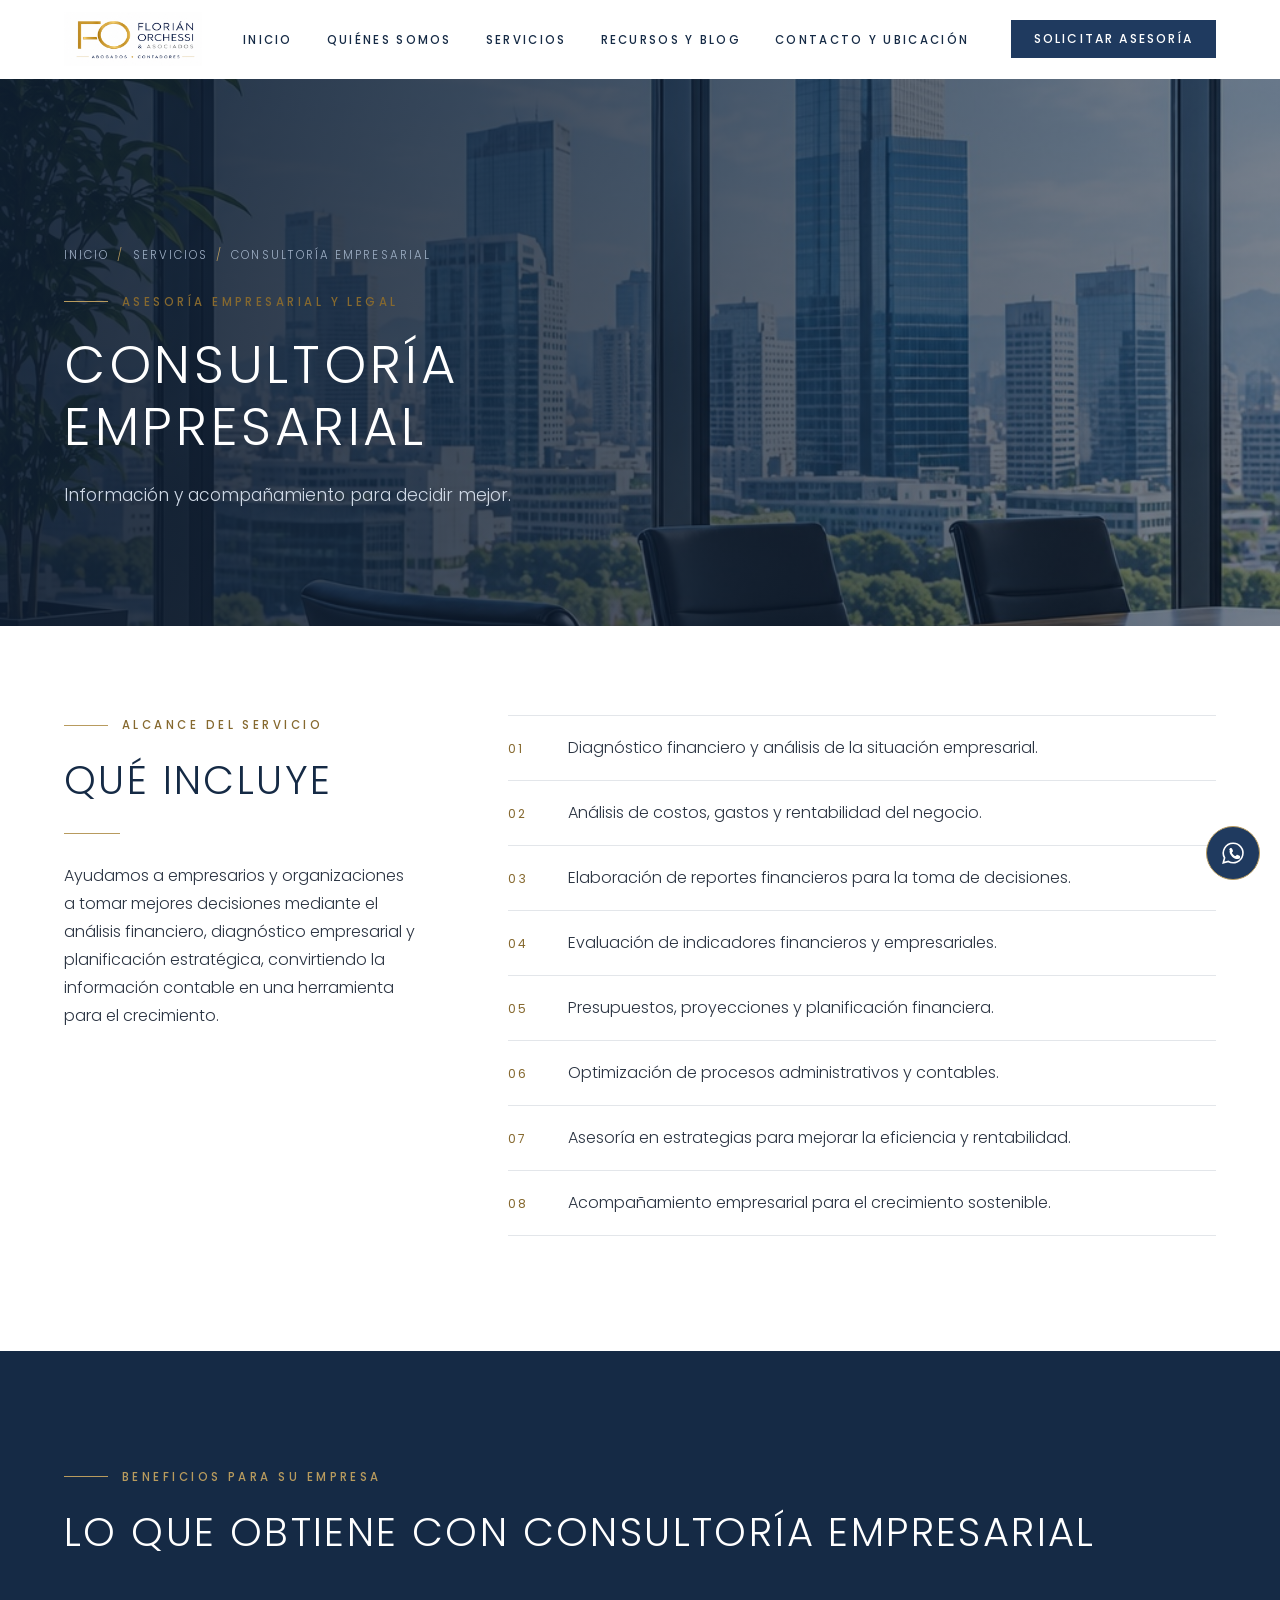
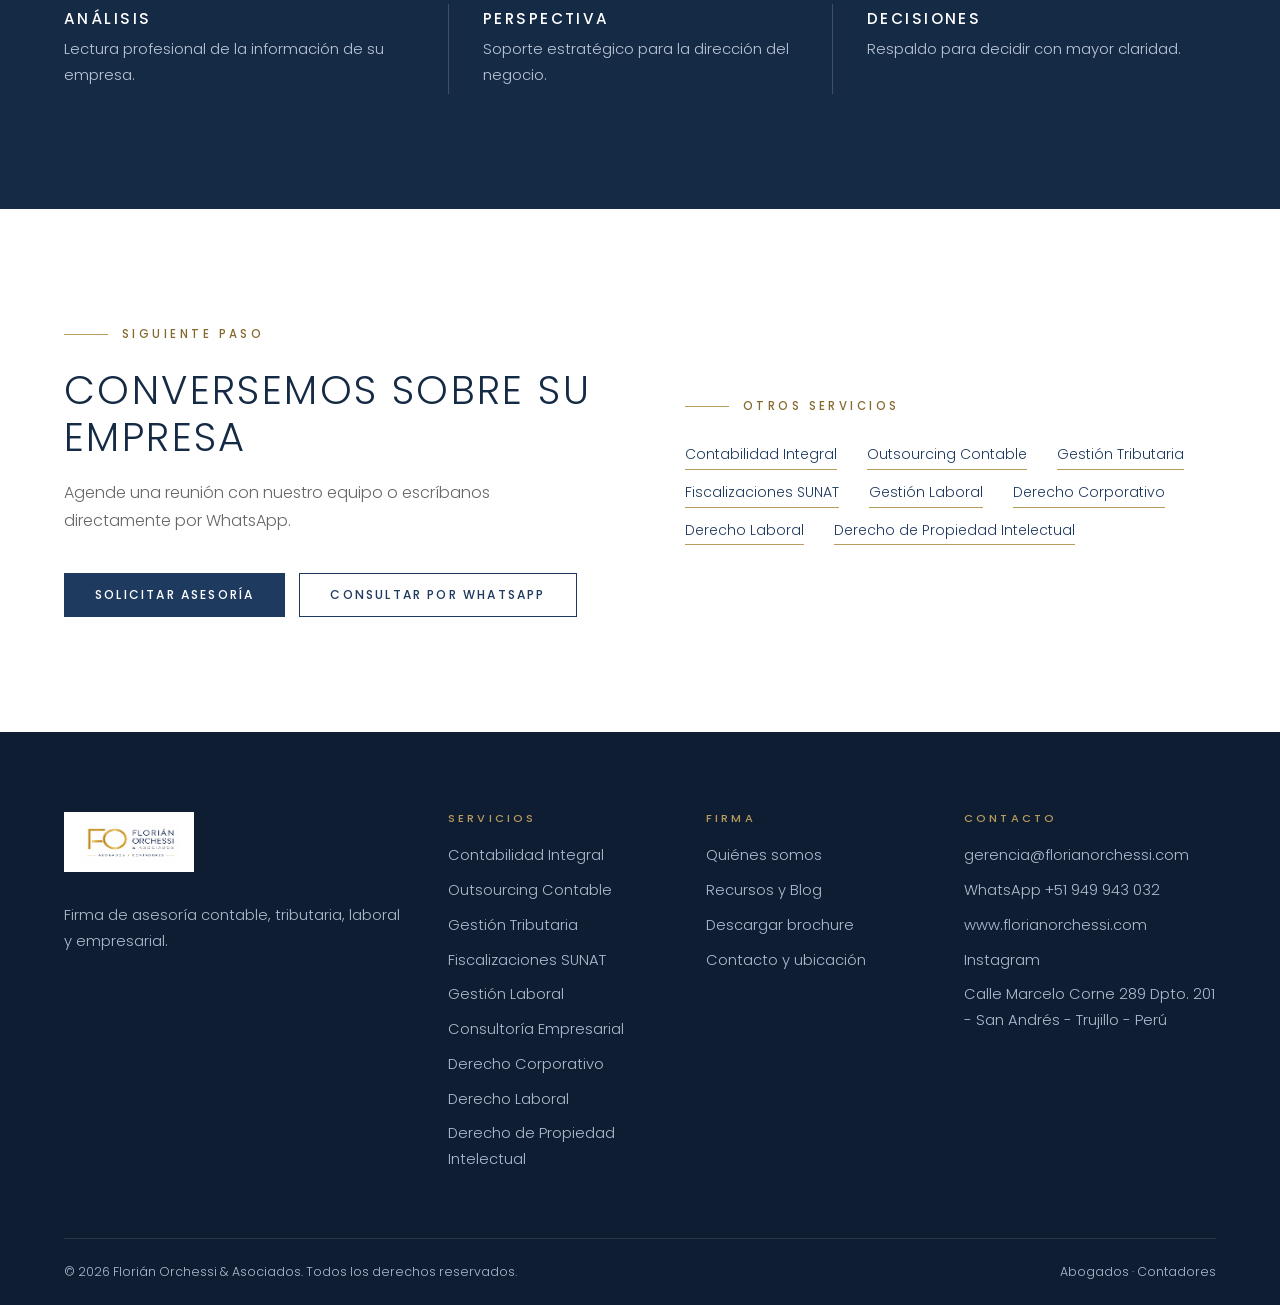
==== consultoria-empresarial.html @ 77078ce5 "Add files via upload" ====
<!DOCTYPE html>
<html lang="es" class="no-js">
<head>
<meta charset="UTF-8">
<meta name="viewport" content="width=device-width,initial-scale=1">
<title>Consultoría Empresarial en Trujillo, Perú | Florián Orchessi & Asociados</title>
<meta name="description" content="Consultoría Empresarial: Análisis financiero y soporte estratégico para una mejor toma de decisiones. Firma de abogados y contadores en Trujillo, Perú.">
<meta name="theme-color" content="#152A45">
<link rel="canonical" href="https://www.florianorchessi.com/consultoria-empresarial.html">
<meta property="og:type" content="website"><meta property="og:locale" content="es_PE">
<meta property="og:site_name" content="Florián Orchessi &amp; Asociados">
<meta property="og:title" content="Consultoría Empresarial en Trujillo, Perú | Florián Orchessi & Asociados"><meta property="og:description" content="Consultoría Empresarial: Análisis financiero y soporte estratégico para una mejor toma de decisiones. Firma de abogados y contadores en Trujillo, Perú.">
<meta property="og:url" content="https://www.florianorchessi.com/consultoria-empresarial.html"><meta property="og:image" content="https://www.florianorchessi.com/assets/images/edificio-corporativo.jpg">
<link rel="icon" href="logo.png">
<link rel="preconnect" href="https://fonts.googleapis.com"><link rel="preconnect" href="https://fonts.gstatic.com" crossorigin>
<link href="https://fonts.googleapis.com/css2?family=Poppins:wght@200;300;400;500&display=swap" rel="stylesheet">
<link rel="stylesheet" href="style.css">
</head><body>
<a class="skip" href="#main">Saltar al contenido</a>
<header class="nav"><div class="wrap nav-in">
<a class="logo" href="index.html" aria-label="Florián Orchessi &amp; Asociados — Inicio"><img src="logo.png" alt="Florián Orchessi &amp; Asociados, Abogados y Contadores" width="137" height="54"></a>
<ul class="menu" id="menu"><li><a href="index.html">Inicio</a></li><li><a href="quienes-somos.html">Quiénes somos</a></li><li><a href="index.html#servicios">Servicios</a></li><li><a href="recursos.html">Recursos y Blog</a></li><li><a href="index.html#contacto">Contacto y ubicación</a></li></ul>
<a class="btn" href="index.html#contacto">Solicitar asesoría</a>
<button class="burger" type="button" aria-label="Abrir menú" aria-expanded="false" aria-controls="menu"><span></span><span></span><span></span></button>
</div></header>
<main id="main">
<section class="ph-hero hv-b" style="padding:0;background-image:url(assets/images/sala-de-reuniones.jpg)" role="img" aria-label="Sala de reuniones ejecutiva con vista a la ciudad"><div class="wrap"><p class="crumbs"><a href="index.html">Inicio</a><span>/</span><a href="index.html#servicios">Servicios</a><span>/</span>Consultoría Empresarial</p><span class="kicker">Asesoría Empresarial y Legal</span><h1>Consultoría Empresarial</h1><p class="lead">Información y acompañamiento para decidir mejor.</p></div></section>
<section style="padding-top:clamp(60px,7vw,100px)"><div class="wrap"><div class="scope"><div class="rv"><span class="kicker">Alcance del servicio</span><h2>Qué incluye</h2><div class="rule"></div><p>Ayudamos a empresarios y organizaciones a tomar mejores decisiones mediante el análisis financiero, diagnóstico empresarial y planificación estratégica, convirtiendo la información contable en una herramienta para el crecimiento.</p></div>
<ul class="scope-list rv"><li><b>01</b><span>Diagnóstico financiero y análisis de la situación empresarial.</span></li><li><b>02</b><span>Análisis de costos, gastos y rentabilidad del negocio.</span></li><li><b>03</b><span>Elaboración de reportes financieros para la toma de decisiones.</span></li><li><b>04</b><span>Evaluación de indicadores financieros y empresariales.</span></li><li><b>05</b><span>Presupuestos, proyecciones y planificación financiera.</span></li><li><b>06</b><span>Optimización de procesos administrativos y contables.</span></li><li><b>07</b><span>Asesoría en estrategias para mejorar la eficiencia y rentabilidad.</span></li><li><b>08</b><span>Acompañamiento empresarial para el crecimiento sostenible.</span></li></ul></div></div></section>
<section class="dark"><div class="wrap"><div class="rv"><span class="kicker">Beneficios para su empresa</span><h2>Lo que obtiene con Consultoría Empresarial</h2></div><div class="benefits"><div class="rv"><h3 style="color:#fff">Análisis</h3><p>Lectura profesional de la información de su empresa.</p></div><div class="rv"><h3 style="color:#fff">Perspectiva</h3><p>Soporte estratégico para la dirección del negocio.</p></div><div class="rv"><h3 style="color:#fff">Decisiones</h3><p>Respaldo para decidir con mayor claridad.</p></div></div></div></section>
<section><div class="wrap split"><div class="rv"><span class="kicker">Siguiente paso</span><h2>Conversemos sobre su empresa</h2><p style="margin-top:18px">Agende una reunión con nuestro equipo o escríbanos directamente por WhatsApp.</p>
<div class="actions"><a class="btn" href="index.html#contacto">Solicitar asesoría</a><a class="btn line" target="_blank" rel="noopener" href="https://wa.me/51949943032?text=Hola%2C%20quiero%20consultar%20sobre%20Consultoría%20Empresarial">Consultar por WhatsApp</a></div></div>
<div class="rv"><span class="kicker">Otros servicios</span><div class="others"><a href="contabilidad-integral.html">Contabilidad Integral</a><a href="outsourcing-contable.html">Outsourcing Contable</a><a href="gestion-tributaria.html">Gestión Tributaria</a><a href="fiscalizaciones-sunat.html">Fiscalizaciones SUNAT</a><a href="gestion-laboral.html">Gestión Laboral</a><a href="derecho-corporativo.html">Derecho Corporativo</a><a href="derecho-laboral.html">Derecho Laboral</a><a href="derecho-propiedad-intelectual.html">Derecho de Propiedad Intelectual</a></div></div></div></section></main>
<footer><div class="wrap"><div class="f-grid">
<div><a class="f-logo" href="index.html"><img src="logo.png" alt="Florián Orchessi &amp; Asociados" width="102" height="40"></a>
<p>Firma de asesoría contable, tributaria, laboral y empresarial.</p></div>
<div><h4>Servicios</h4><ul><li><a href="contabilidad-integral.html">Contabilidad Integral</a></li><li><a href="outsourcing-contable.html">Outsourcing Contable</a></li><li><a href="gestion-tributaria.html">Gestión Tributaria</a></li><li><a href="fiscalizaciones-sunat.html">Fiscalizaciones SUNAT</a></li><li><a href="gestion-laboral.html">Gestión Laboral</a></li><li><a href="consultoria-empresarial.html">Consultoría Empresarial</a></li><li><a href="derecho-corporativo.html">Derecho Corporativo</a></li><li><a href="derecho-laboral.html">Derecho Laboral</a></li><li><a href="derecho-propiedad-intelectual.html">Derecho de Propiedad Intelectual</a></li></ul></div>
<div><h4>Firma</h4><ul><li><a href="quienes-somos.html">Quiénes somos</a></li><li><a href="recursos.html">Recursos y Blog</a></li><li><a href="assets/docs/Brochure-Florian-Orchessi-Asociados.pdf" download>Descargar brochure</a></li><li><a href="index.html#contacto">Contacto y ubicación</a></li></ul></div>
<div><h4>Contacto</h4><ul><li><a href="mailto:gerencia@florianorchessi.com">gerencia@florianorchessi.com</a></li><li><a href="https://wa.me/51949943032" target="_blank" rel="noopener">WhatsApp +51 949 943 032</a></li><li><a href="https://www.florianorchessi.com/">www.florianorchessi.com</a></li><li><a href="https://www.instagram.com/florianorchessicontadores/" target="_blank" rel="noopener">Instagram</a></li><li>Calle Marcelo Corne 289 Dpto. 201 - San Andrés - Trujillo - Perú</li></ul></div>
</div>
<div class="f-bot"><span>© 2026 Florián Orchessi &amp; Asociados. Todos los derechos reservados.</span><span>Abogados · Contadores</span></div></div></footer>
<a class="wa" href="https://wa.me/51949943032?text=Hola%2C%20quiero%20más%20información%20sobre%20sus%20servicios" target="_blank" rel="noopener" aria-label="Escribir por WhatsApp"><svg viewBox="0 0 24 24" aria-hidden="true"><path d="M12 3a9 9 0 0 0-7.8 13.4L3 21l4.7-1.2A9 9 0 1 0 12 3Z" fill="none" stroke="currentColor" stroke-width="1.5"/><path d="M8.5 8.7c.2-.7 1-1.4 1.7-1.3.4 0 .8.3 1.1 1l.6 1.3c.2.4.1.8-.2 1.1l-.5.6c-.2.2-.2.5 0 .8.6 1 1.6 2 2.6 2.5.3.2.6.1.8-.1l.6-.6c.3-.3.7-.4 1.1-.2l1.3.6c.6.3 1 .7 1 1.2.1.8-.6 1.5-1.3 1.8-1.9.7-4.3-.2-6.1-2-1.8-1.8-2.8-4.1-2.2-5.9Z" fill="currentColor"/></svg></a>
<script src="script.js"></script>
</body></html>
---- style.css ----
/* ==========================================================
   FLORIÁN ORCHESSI & ASOCIADOS — Hoja de estilos única
   Dirección: corporativa · minimalista · elegante · premium
   ========================================================== */
:root{
  --navy:#1F3A5F; --navy-d:#152A45; --navy-x:#0E1D31;
  --gold:#B89B5E; --gold-t:#86692F;      /* gold-t: dorado oscuro para texto sobre blanco (contraste AA) */
  --ink:#2B3442; --gray:#666; --soft:#F5F5F5; --line:#E3E6EA;
  --ease:cubic-bezier(.2,.7,.2,1); --nav-h:78px;
}
*{margin:0;padding:0;box-sizing:border-box}
html{scroll-behavior:smooth;scroll-padding-top:var(--nav-h)}
body{font-family:'Poppins',system-ui,-apple-system,'Segoe UI',sans-serif;font-weight:300;color:var(--ink);line-height:1.75;background:#fff;-webkit-font-smoothing:antialiased;overflow-x:hidden}
img{max-width:100%;display:block}
a{color:inherit;text-decoration:none}
ul{list-style:none}
.wrap{width:min(1200px,90%);margin:auto}
section{padding:clamp(72px,9vw,132px) 0}
.soft{background:var(--soft)}
.dark{background:var(--navy-d);color:#dfe6ef}
.skip{position:absolute;left:-999px;top:8px;background:#fff;padding:8px 14px;z-index:200}
.skip:focus{left:8px}
:focus-visible{outline:2px solid var(--gold);outline-offset:3px}

/* ---------- Tipografía ---------- */
h1,h2,h3,h4{font-weight:300;line-height:1.18;color:var(--navy-d)}
h1{font-size:clamp(2.1rem,5vw,4rem);letter-spacing:.07em;text-transform:uppercase}
h2{font-size:clamp(1.55rem,3.2vw,2.5rem);letter-spacing:.06em;text-transform:uppercase}
h3{font-size:.95rem;font-weight:500;letter-spacing:.16em;text-transform:uppercase}
.dark h1,.dark h2,.dark h3,.hero h1,.hero h2{color:#fff}
.accent{color:var(--gold)}
.kicker{display:flex;align-items:center;gap:14px;font-size:.72rem;font-weight:500;letter-spacing:.3em;text-transform:uppercase;color:var(--gold-t);margin-bottom:22px}
.kicker::before{content:"";width:44px;height:1px;background:var(--gold)}
.dark .kicker,.hero .kicker{color:var(--gold)}
.lead{font-size:1.08rem;color:var(--gray);max-width:56ch}
.dark .lead,.hero .lead{color:#cfd9e6}
.rule{width:56px;height:1px;background:var(--gold);margin:28px 0}

/* ---------- Botones (pocos y claros) ---------- */
.btn{display:inline-flex;align-items:center;gap:10px;padding:15px 30px;font:500 .76rem/1 'Poppins',sans-serif;letter-spacing:.18em;text-transform:uppercase;background:var(--navy);color:#fff;border:1px solid var(--navy);transition:.35s var(--ease);cursor:pointer}
.btn:hover{background:var(--navy-d);transform:translateY(-2px)}
.btn.gold{background:var(--gold);border-color:var(--gold);color:var(--navy-x)}
.btn.gold:hover{background:#c9ad72}
.btn.line{background:transparent;color:var(--navy)}
.btn.line:hover{background:var(--navy);color:#fff}
.btn.line.light{color:#fff;border-color:rgba(255,255,255,.55)}
.btn.line.light:hover{background:#fff;color:var(--navy-d)}
.more{display:inline-flex;align-items:center;gap:10px;font-size:.74rem;font-weight:500;letter-spacing:.18em;text-transform:uppercase;color:var(--navy)}
.more::after{content:"";width:28px;height:1px;background:var(--gold);transition:width .35s var(--ease)}
.more:hover::after{width:48px}
.dark .more{color:#fff}
.actions{display:flex;flex-wrap:wrap;gap:14px;margin-top:38px}

/* ---------- Navbar ---------- */
.nav{position:sticky;top:0;z-index:100;background:#fff;border-bottom:1px solid transparent;transition:border-color .3s,box-shadow .3s}
.nav.scrolled{border-color:var(--line)}
.nav-in{height:var(--nav-h);display:flex;align-items:center;justify-content:space-between;gap:24px}
.logo img{height:54px;width:auto}
.menu{display:flex;gap:34px}
.menu a{font-size:.72rem;font-weight:500;letter-spacing:.2em;text-transform:uppercase;color:var(--navy-d);padding:6px 0;border-bottom:1px solid transparent;transition:.3s}
.menu a:hover,.menu a[aria-current]{border-color:var(--gold)}
.nav .btn{padding:12px 22px}
.burger{display:none;width:44px;height:44px;background:none;border:0;cursor:pointer;position:relative}
.burger span{position:absolute;left:11px;right:11px;height:1.5px;background:var(--navy-d);transition:.3s}
.burger span:nth-child(1){top:16px}.burger span:nth-child(2){top:22px}.burger span:nth-child(3){top:28px}
.burger.open span:nth-child(1){top:22px;transform:rotate(45deg)}
.burger.open span:nth-child(2){opacity:0}
.burger.open span:nth-child(3){top:22px;transform:rotate(-45deg)}

/* ---------- Hero (inicio) ---------- */
.hero{position:relative;min-height:calc(100svh - var(--nav-h));display:flex;align-items:center;color:#fff;background:var(--navy-x) url(assets/images/edificio-corporativo.jpg) right 30%/cover no-repeat;padding:96px 0 150px}
.hero::after{content:"";position:absolute;inset:0;background:linear-gradient(90deg,rgba(14,29,49,.82) 0%,rgba(14,29,49,.35) 55%,rgba(14,29,49,0) 100%)}
.hero .wrap{position:relative;z-index:1}
.hero h1{max-width:12ch;margin-bottom:28px}
.hero .lead{font-size:1.12rem}
.hero-strip{position:absolute;z-index:1;left:0;right:0;bottom:0;border-top:1px solid rgba(255,255,255,.18);background:rgba(14,29,49,.55);backdrop-filter:blur(6px)}
.hero-strip ul{display:flex;flex-wrap:wrap;gap:8px 34px;padding:20px 0;font-size:.78rem;letter-spacing:.2em;text-transform:uppercase;color:#e8edf4}
.hero-strip li+li::before{content:"·";color:var(--gold);margin-right:34px}

/* ---------- Experiencia (editorial) ---------- */
.exp{display:grid;grid-template-columns:minmax(220px,.8fr) 2fr;gap:clamp(40px,7vw,110px);align-items:start}
.big{font-size:clamp(5rem,12vw,9rem);font-weight:200;line-height:.9;color:var(--navy);letter-spacing:-.02em}
.big sup{font-size:.4em;color:var(--gold);vertical-align:top;margin-left:4px}
.exp-cap{font-size:.78rem;letter-spacing:.2em;text-transform:uppercase;color:var(--gray);margin-top:16px;max-width:22ch}
.pillars{display:grid;grid-template-columns:repeat(2,1fr);border-top:1px solid var(--line)}
.pillars div{padding:30px 30px 30px 0;border-bottom:1px solid var(--line)}
.pillars div:nth-child(odd){border-right:1px solid var(--line)}
.pillars div:nth-child(even){padding-left:30px}
.pillars p{margin-top:8px;color:var(--gray);font-size:.95rem}

/* ---------- Split (texto + foto) ---------- */
.split{display:grid;grid-template-columns:1fr 1fr;gap:clamp(40px,7vw,100px);align-items:center}
.split.rev .ph{order:2}
.ph{position:relative;overflow:hidden;background:var(--navy-d)}
.ph img{width:100%;height:100%;object-fit:cover;transition:transform 1.4s var(--ease)}
.ph:hover img{transform:scale(1.03)}
.ph.tall{aspect-ratio:4/5}.ph.wide{aspect-ratio:16/11}
.ph::after{content:"";position:absolute;left:18px;bottom:-1px;width:70px;height:3px;background:var(--gold)}
.split p+p{margin-top:16px}
.split p{color:var(--gray)}

/* ---------- Servicios (editorial por categorías) ---------- */
.sec-head{max-width:640px;margin-bottom:clamp(48px,6vw,84px)}
.cat{display:grid;grid-template-columns:5fr 6fr;gap:clamp(32px,6vw,90px);padding:clamp(36px,5vw,64px) 0;border-top:1px solid var(--line);align-items:start}
.cat:nth-of-type(even) .ph{order:2}
.cat{align-items:stretch}.cat .ph{min-height:260px}
.cat-n{font-size:.74rem;letter-spacing:.3em;color:var(--gold-t);font-weight:500}
.cat h3{font-size:1.25rem;margin:6px 0 0;letter-spacing:.14em}
.svc{display:block;padding:22px 0;border-bottom:1px solid var(--line);position:relative;transition:padding .4s var(--ease)}
.svc:first-of-type{padding-top:0}
.svc:last-child{border-bottom:0}
.svc h4{font-size:1.05rem;font-weight:500;color:var(--navy-d);letter-spacing:.02em}
.svc p{color:var(--gray);font-size:.93rem;margin:4px 0 10px;max-width:52ch}
.svc:hover{padding-left:10px}
.regimenes{margin-top:clamp(32px,4vw,56px);padding:28px 0;border-top:1px solid var(--line);display:flex;flex-wrap:wrap;gap:12px 36px;align-items:baseline}
.regimenes b{font-weight:500;font-size:.72rem;letter-spacing:.24em;text-transform:uppercase;color:var(--gold-t)}
.regimenes span{color:var(--navy-d);font-size:.92rem}

/* ---------- Por qué elegirnos ---------- */
.why{display:grid;grid-template-columns:repeat(3,1fr);margin-top:clamp(40px,5vw,70px);border-top:1px solid rgba(255,255,255,.16)}
.why div{padding:34px 30px 34px 0;border-bottom:1px solid rgba(255,255,255,.16)}
.why div:not(:nth-child(3n+1)){padding-left:30px;border-left:1px solid rgba(255,255,255,.16)}
.why b{display:block;color:var(--gold);font-weight:300;font-size:.8rem;letter-spacing:.3em;margin-bottom:12px}
.why h3{color:#fff;margin-bottom:8px;font-size:.88rem}
.why p{font-size:.92rem;color:#b9c6d6}

/* ---------- Enfoque (pasos) ---------- */
.steps{display:grid;grid-template-columns:repeat(4,1fr);gap:0;margin-top:clamp(44px,5vw,70px);counter-reset:s}
.step{position:relative;padding:34px 28px 0 0;border-top:1px solid var(--line)}
.step::before{content:"";position:absolute;left:0;top:-4px;width:7px;height:7px;border-radius:50%;background:var(--gold)}
.step b{font-size:2.6rem;font-weight:200;color:var(--navy);line-height:1}
.step h3{margin:14px 0 8px}
.step p{font-size:.92rem;color:var(--gray)}

/* ---------- CTA ---------- */
.cta{position:relative;color:#fff;text-align:center;background:var(--navy-x) url(assets/images/edificio-fachada.jpg) center/cover;padding:clamp(90px,12vw,170px) 0}
.cta::before{content:"";position:absolute;inset:0;background:rgba(14,29,49,.78)}
.cta .wrap{position:relative;max-width:860px}
.cta h2{color:#fff;font-size:clamp(1.6rem,3.6vw,2.8rem);line-height:1.3}
.cta .actions{justify-content:center}

/* ---------- Contacto / equipo ---------- */
.contact{display:grid;grid-template-columns:5fr 6fr;gap:clamp(40px,7vw,100px)}
.cinfo li{padding:14px 0;border-bottom:1px solid var(--line);font-size:.95rem}
.cinfo small{display:block;font-size:.68rem;letter-spacing:.26em;text-transform:uppercase;color:var(--gold-t);font-weight:500}
.cinfo a:hover{color:var(--gold-t)}
form{display:grid;gap:22px}
.row{display:grid;grid-template-columns:1fr 1fr;gap:22px}
label{display:block;font-size:.68rem;letter-spacing:.24em;text-transform:uppercase;font-weight:500;color:var(--navy-d);margin-bottom:6px}
input,textarea{width:100%;font:300 1rem 'Poppins',sans-serif;color:var(--ink);padding:12px 0;border:0;border-bottom:1px solid #b9c1cc;background:transparent;border-radius:0;transition:border-color .3s}
input:focus,textarea:focus{outline:0;border-color:var(--gold)}
.hp{position:absolute;left:-9999px}
.note{font-size:.8rem;color:var(--gray)}
.join{display:flex;justify-content:space-between;align-items:center;gap:30px;flex-wrap:wrap}
.join p{max-width:60ch;color:var(--gray)}

/* ---------- Footer ---------- */
footer{background:var(--navy-x);color:#aebbd0;padding:80px 0 0;font-size:.92rem}
.f-grid{display:grid;grid-template-columns:1.6fr 1fr 1fr 1.2fr;gap:48px;padding-bottom:56px}
.f-logo{display:inline-block;background:#fff;padding:10px 14px;margin-bottom:22px}
.f-logo img{height:40px}
footer h4{font-size:.7rem;letter-spacing:.28em;text-transform:uppercase;color:var(--gold);font-weight:500;margin-bottom:18px}
footer li{margin-bottom:9px}
footer a:hover{color:#fff}
.f-bot{border-top:1px solid rgba(255,255,255,.12);padding:22px 0;font-size:.78rem;display:flex;justify-content:space-between;flex-wrap:wrap;gap:8px}

/* ---------- WhatsApp flotante ---------- */
.wa{position:fixed;right:20px;bottom:20px;z-index:90;width:54px;height:54px;border-radius:50%;background:var(--navy);color:#fff;display:grid;place-items:center;border:1px solid var(--gold);transition:.3s var(--ease)}
.wa:hover{transform:translateY(-3px);background:var(--navy-d)}
.wa svg{width:26px;height:26px}

/* ---------- Páginas internas ---------- */
.ph-hero{position:relative;color:#fff;background:var(--navy-d)}
.crumbs{font-size:.72rem;letter-spacing:.18em;text-transform:uppercase;color:#9fb0c6;margin-bottom:26px}
.crumbs a:hover{color:#fff}
.crumbs span{color:var(--gold);margin:0 8px}
.ph-hero h1{color:#fff;font-size:clamp(1.9rem,4.2vw,3.3rem)}
.ph-hero .lead{margin-top:22px}
/* Variante A: texto + foto lateral */
.hv-a .wrap{display:grid;grid-template-columns:1.15fr .85fr;gap:clamp(30px,6vw,90px);align-items:center;padding:clamp(60px,8vw,110px) 0}
.hv-a .ph{aspect-ratio:4/4.6}
/* Variante B: foto a sangre */
.hv-b{background-size:cover;background-position:center}
.hv-b::before{content:"";position:absolute;inset:0;background:linear-gradient(90deg,rgba(14,29,49,.92),rgba(14,29,49,.55))}
.hv-b .wrap{position:relative;padding:clamp(90px,13vw,190px) 0 clamp(70px,9vw,120px);max-width:min(1200px,90%)}
.hv-b h1,.hv-b .lead{max-width:760px}
/* Variante C: tipográfica con numeral */
.hv-c .wrap{position:relative;padding:clamp(70px,9vw,130px) 0;display:grid;grid-template-columns:1fr auto;gap:40px;align-items:end}
.hv-c .num{font-size:clamp(7rem,20vw,16rem);font-weight:200;line-height:.8;color:transparent;-webkit-text-stroke:1px rgba(184,155,94,.55)}
.scope{display:grid;grid-template-columns:1fr 2fr;gap:clamp(36px,7vw,110px)}
.scope-list li{display:grid;grid-template-columns:48px 1fr;gap:12px;padding:18px 0;border-bottom:1px solid var(--line);color:var(--ink)}
.scope-list li:first-child{border-top:1px solid var(--line)}
.scope-list b{font-weight:400;font-size:.76rem;letter-spacing:.2em;color:var(--gold-t);padding-top:4px}
.scope-list.two{grid-template-columns:1fr 1fr;column-gap:50px;display:grid}
.scope-list.two li:nth-child(2){border-top:1px solid var(--line)}
.benefits{display:grid;grid-template-columns:repeat(3,1fr);gap:0;margin-top:48px}
.benefits div{padding:6px 34px;border-left:1px solid rgba(255,255,255,.18)}
.benefits div:first-child{padding-left:0;border-left:0}
.benefits p{font-size:.93rem;color:#b9c6d6;margin-top:8px}
.others{display:flex;flex-wrap:wrap;gap:10px 30px;margin-top:26px}
.others a{font-size:.88rem;color:var(--navy);border-bottom:1px solid var(--gold);padding-bottom:2px}
.others a:hover{color:var(--gold-t)}

/* ---------- Recursos ---------- */
.res-feat{display:grid;grid-template-columns:5fr 6fr;gap:clamp(36px,6vw,90px);align-items:center;padding:clamp(28px,4vw,48px);background:var(--soft)}
.res-feat img{width:100%;box-shadow:0 14px 40px rgba(14,29,49,.18);max-width:420px;margin:auto}
.tag{display:inline-block;font-size:.66rem;letter-spacing:.24em;text-transform:uppercase;font-weight:500;color:var(--gold-t);border:1px solid var(--gold);padding:4px 10px;margin-bottom:14px}
.res-list{margin-top:clamp(40px,5vw,64px)}
.res-row{display:grid;grid-template-columns:2.2fr 1fr auto;gap:30px;align-items:center;padding:30px 0;border-top:1px solid var(--line)}
.res-row:last-child{border-bottom:1px solid var(--line)}
.res-row h3{font-size:1.02rem;letter-spacing:.08em}
.res-row p{color:var(--gray);font-size:.93rem;margin-top:4px}
.res-row small{font-size:.7rem;letter-spacing:.22em;text-transform:uppercase;color:var(--gold-t);font-weight:500}

/* ---------- Animaciones discretas ---------- */
.rv{opacity:0;transform:translateY(22px);transition:opacity .9s var(--ease),transform .9s var(--ease)}
.rv.in{opacity:1;transform:none}
.no-js .rv{opacity:1;transform:none}
@media (prefers-reduced-motion:reduce){*{scroll-behavior:auto!important;transition:none!important}.rv{opacity:1;transform:none}}

/* ---------- Responsive ---------- */
@media (max-width:1020px){
  .menu{gap:22px}.nav .btn{display:none}
  .f-grid{grid-template-columns:1fr 1fr}
  .why{grid-template-columns:1fr 1fr}.why div,.why div:not(:nth-child(3n+1)){padding:30px 24px 30px 0;border-left:0}.why div:nth-child(even){padding-left:24px;border-left:1px solid rgba(255,255,255,.16)}
  .steps{grid-template-columns:1fr 1fr;row-gap:44px}
}
@media (max-width:820px){
  :root{--nav-h:68px}
  .burger{display:block}
  .menu{position:fixed;inset:var(--nav-h) 0 0 0;background:#fff;flex-direction:column;gap:0;padding:20px 5% 40px;transform:translateX(100%);transition:transform .45s var(--ease);overflow:auto}
  .menu.open{transform:none}
  .menu a{display:block;padding:20px 0;font-size:.86rem;border-bottom:1px solid var(--line)}
  .nav .btn{display:inline-flex;position:fixed;left:5%;right:5%;bottom:24px;justify-content:center;opacity:0;pointer-events:none;transition:.3s}
  .menu.open~.btn{opacity:1;pointer-events:auto;z-index:101}
  .hero{background-position:70% center;padding:70px 0 160px}
  .hero::after{background:linear-gradient(180deg,rgba(14,29,49,.7),rgba(14,29,49,.5))}
  .hero-strip li+li::before{display:none}.hero-strip ul{gap:6px 22px;font-size:.7rem}
  .exp,.split,.cat,.contact,.scope,.res-feat,.hv-a .wrap{grid-template-columns:1fr}
  .split.rev .ph,.cat:nth-of-type(even) .ph{order:0}
  .hv-a .ph{aspect-ratio:16/10;order:2}
  .hv-c .wrap{grid-template-columns:1fr}.hv-c .num{display:none}
  .pillars{grid-template-columns:1fr}.pillars div,.pillars div:nth-child(even){padding:24px 0;border-right:0!important}
  .benefits{grid-template-columns:1fr}.benefits div{padding:22px 0;border-left:0;border-top:1px solid rgba(255,255,255,.18)}
  .scope-list.two{grid-template-columns:1fr}.scope-list.two li:nth-child(2){border-top:0}
  .res-row{grid-template-columns:1fr;gap:14px}
  .row{grid-template-columns:1fr}
  .why,.steps{grid-template-columns:1fr}.why div,.why div:nth-child(even){padding:26px 0;border-left:0!important}
  .f-grid{grid-template-columns:1fr;gap:34px}
}

/* Misión / visión y seguridad de rejillas */
.mv{display:grid;grid-template-columns:1fr 1fr;gap:clamp(30px,6vw,90px)}
.mv>div+div{border-left:1px solid rgba(255,255,255,.18);padding-left:clamp(20px,4vw,50px)}
.exp>*,.split>*,.cat>*,.contact>*,.scope>*,.res-feat>*,.mv>*,.hv-a .wrap>*,.res-row>*{min-width:0}
@media (max-width:820px){.mv{grid-template-columns:1fr}.mv>div+div{border-left:0;padding-left:0;border-top:1px solid rgba(255,255,255,.18);padding-top:28px}}
.ph-hero .lead{color:#cfd9e6}
.ph.wide{aspect-ratio:21/8}
@media(max-width:820px){.ph.wide{aspect-ratio:16/10}}

/* ---------- Sectores que atendemos ---------- */
.sectores-head{display:grid;grid-template-columns:1fr 1fr;gap:clamp(30px,6vw,90px);align-items:end;margin-bottom:clamp(40px,5vw,64px)}
.sectores-head>p{color:var(--gray)}
.sectores{display:grid;grid-template-columns:repeat(2,1fr);gap:18px}
.sectores li{display:flex}
.sector{display:flex;gap:22px;align-items:flex-start;width:100%;padding:28px 30px;background:#fff;border:1px solid var(--line);border-radius:10px;transition:transform .4s var(--ease),border-color .4s,box-shadow .4s}
.sector:hover{transform:translateY(-3px);border-color:var(--gold);box-shadow:0 14px 34px rgba(14,29,49,.08)}
.sector-ico{flex:none;width:54px;height:54px;border-radius:10px;display:grid;place-items:center;background:rgba(31,58,95,.06);color:var(--navy);transition:background .4s,color .4s}
.sector-ico svg{width:26px;height:26px;fill:none;stroke:currentColor;stroke-width:1.5;stroke-linecap:round;stroke-linejoin:round}
.sector:hover .sector-ico{background:var(--navy);color:var(--gold)}
.sector h3{font-size:.86rem;letter-spacing:.12em;margin-bottom:6px}
.sector p{font-size:.9rem;color:var(--gray);line-height:1.65}
.sectores-cierre{text-align:center;margin-top:clamp(44px,6vw,80px);font-size:clamp(1.3rem,2.8vw,2rem);font-weight:300;letter-spacing:.08em;text-transform:uppercase;color:var(--navy-d)}
.sectores-cierre::before{content:"";display:block;width:56px;height:1px;background:var(--gold);margin:0 auto 26px}
@media (max-width:820px){.sectores-head{grid-template-columns:1fr}.sectores{grid-template-columns:1fr}.sector{padding:24px 22px;gap:18px}}

/* ==========================================================
   ACTUALIZACIÓN: instituciones, mapa, formulario, recursos y blog
   (reutiliza las variables y el lenguaje visual existentes)
   ========================================================== */

/* ---------- Menú: ajuste por texto más largo (solo 821–1180px) ---------- */
@media (min-width:821px) and (max-width:1180px){.menu{gap:20px}.menu a{font-size:.66rem;letter-spacing:.12em}}

/* ---------- Instituciones y organismos ---------- */
.inst-grid{display:grid;grid-template-columns:repeat(4,1fr);gap:18px}
.inst-grid li{display:flex}
.inst{display:flex;flex-direction:column;align-items:flex-start;width:100%;padding:28px 26px;background:#fff;border:1px solid var(--line);border-radius:10px;transition:transform .4s var(--ease),border-color .4s,box-shadow .4s}
.inst:hover{transform:translateY(-3px);border-color:var(--gold);box-shadow:0 14px 34px rgba(14,29,49,.08)}
.inst-sig{display:grid;place-items:center;min-width:54px;height:54px;padding:0 14px;margin-bottom:20px;border-radius:10px;background:rgba(31,58,95,.06);color:var(--navy);font-size:.74rem;font-weight:500;letter-spacing:.16em;transition:background .4s,color .4s}
.inst-sig img{max-height:34px;width:auto}
.inst:hover .inst-sig{background:var(--navy);color:var(--gold)}
.inst h3{font-size:.9rem;letter-spacing:.03em;text-transform:none;line-height:1.4;margin-bottom:12px}
.inst p{font-size:.9rem;color:var(--gray);line-height:1.65}
.inst .more{margin-top:auto;padding-top:18px}
@media (max-width:1100px){.inst-grid{grid-template-columns:repeat(2,1fr)}}
@media (max-width:620px){.inst-grid{grid-template-columns:1fr}.inst{padding:24px 22px}}

/* ---------- Mapa de ubicación ---------- */
.map{margin-top:30px;border:1px solid var(--line);background:var(--soft);aspect-ratio:16/10;position:relative}
.map::after{content:"";position:absolute;left:18px;bottom:-1px;width:70px;height:3px;background:var(--gold);pointer-events:none}
.map iframe{display:block;width:100%;height:100%;border:0}
.map-link{margin-top:18px}
@media (max-width:820px){.map{aspect-ratio:4/3}}

/* ---------- Formulario: estados ---------- */
label span{color:var(--gold-t)}
input:user-invalid,textarea:user-invalid{border-color:#a33}
.btn[disabled]{opacity:.55;cursor:wait;transform:none}
.form-msg{padding:14px 18px;font-size:.92rem;line-height:1.6;border-left:3px solid var(--gold);background:var(--soft);color:var(--navy-d)}
.form-msg[hidden]{display:none}
.form-msg.ok{border-color:#2f7d4f}
.form-msg.err{border-color:#a33;color:#6b1f1f}
.form-msg a{border-bottom:1px solid var(--gold)}

/* ---------- Recursos descargables y filtros ---------- */
.chips{display:flex;flex-wrap:wrap;gap:10px;margin:22px 0 6px}
.chip{font:500 .68rem/1 'Poppins',sans-serif;letter-spacing:.2em;text-transform:uppercase;padding:11px 16px;border:1px solid var(--line);background:#fff;color:var(--navy);cursor:pointer;transition:.3s var(--ease)}
.chip:hover{border-color:var(--gold)}
.chip[aria-pressed="true"]{background:var(--navy);border-color:var(--navy);color:#fff}
.res-group{margin-top:clamp(36px,4vw,56px)}
.res-group .kicker{margin-bottom:12px}
.res-empty{padding:28px 0;color:var(--gray);border-top:1px solid var(--line);border-bottom:1px solid var(--line)}
.res-head{margin-top:clamp(56px,7vw,90px)}

/* ---------- Blog ---------- */
.post-grid{display:grid;grid-template-columns:repeat(3,1fr);gap:18px;margin-top:34px}
.post{display:flex;flex-direction:column;height:100%;padding:30px 28px;background:#fff;border:1px solid var(--line);border-radius:10px;transition:transform .4s var(--ease),border-color .4s,box-shadow .4s}
.post:hover{transform:translateY(-3px);border-color:var(--gold);box-shadow:0 14px 34px rgba(14,29,49,.08)}
.post-meta{display:flex;flex-wrap:wrap;align-items:center;gap:10px 14px;margin-bottom:16px;font-size:.68rem;letter-spacing:.2em;text-transform:uppercase;font-weight:500;color:var(--gray)}
.post-meta .tag{margin:0}
.post h3{font-size:1rem;letter-spacing:.06em;line-height:1.4;margin-bottom:12px}
.post p{font-size:.92rem;color:var(--gray);margin-bottom:18px}
.post .more{margin-top:auto}
.blog-empty{margin-top:34px;padding:34px 0;border-top:1px solid var(--line);border-bottom:1px solid var(--line);color:var(--gray);max-width:70ch}
@media (max-width:1020px){.post-grid{grid-template-columns:repeat(2,1fr)}}
@media (max-width:620px){.post-grid{grid-template-columns:1fr}}

/* ---------- Artículo del blog ---------- */
.art-hero h1{font-size:clamp(1.6rem,3.4vw,2.6rem);max-width:24ch}
.art-meta{display:flex;flex-wrap:wrap;gap:10px 18px;margin-top:22px;font-size:.72rem;letter-spacing:.2em;text-transform:uppercase;color:#9fb0c6}
.art-meta b{font-weight:500;color:var(--gold)}
.article-body{max-width:760px;margin:auto}
.article-body h2{font-size:1.3rem;letter-spacing:.04em;text-transform:none;margin:44px 0 14px}
.article-body h3{margin:30px 0 10px}
.article-body p{margin-bottom:18px}
.article-body ul,.article-body ol{margin:0 0 20px 22px}
.article-body ul{list-style:disc}.article-body ol{list-style:decimal}
.article-body li{margin-bottom:8px}
.article-body a{border-bottom:1px solid var(--gold);color:var(--navy)}
.article-body blockquote{margin:26px 0;padding:6px 0 6px 22px;border-left:2px solid var(--gold);color:var(--gray)}
.article-foot{max-width:760px;margin:48px auto 0;padding-top:28px;border-top:1px solid var(--line)}
.article-foot .note{margin-top:8px}
.contact>form{align-self:start}
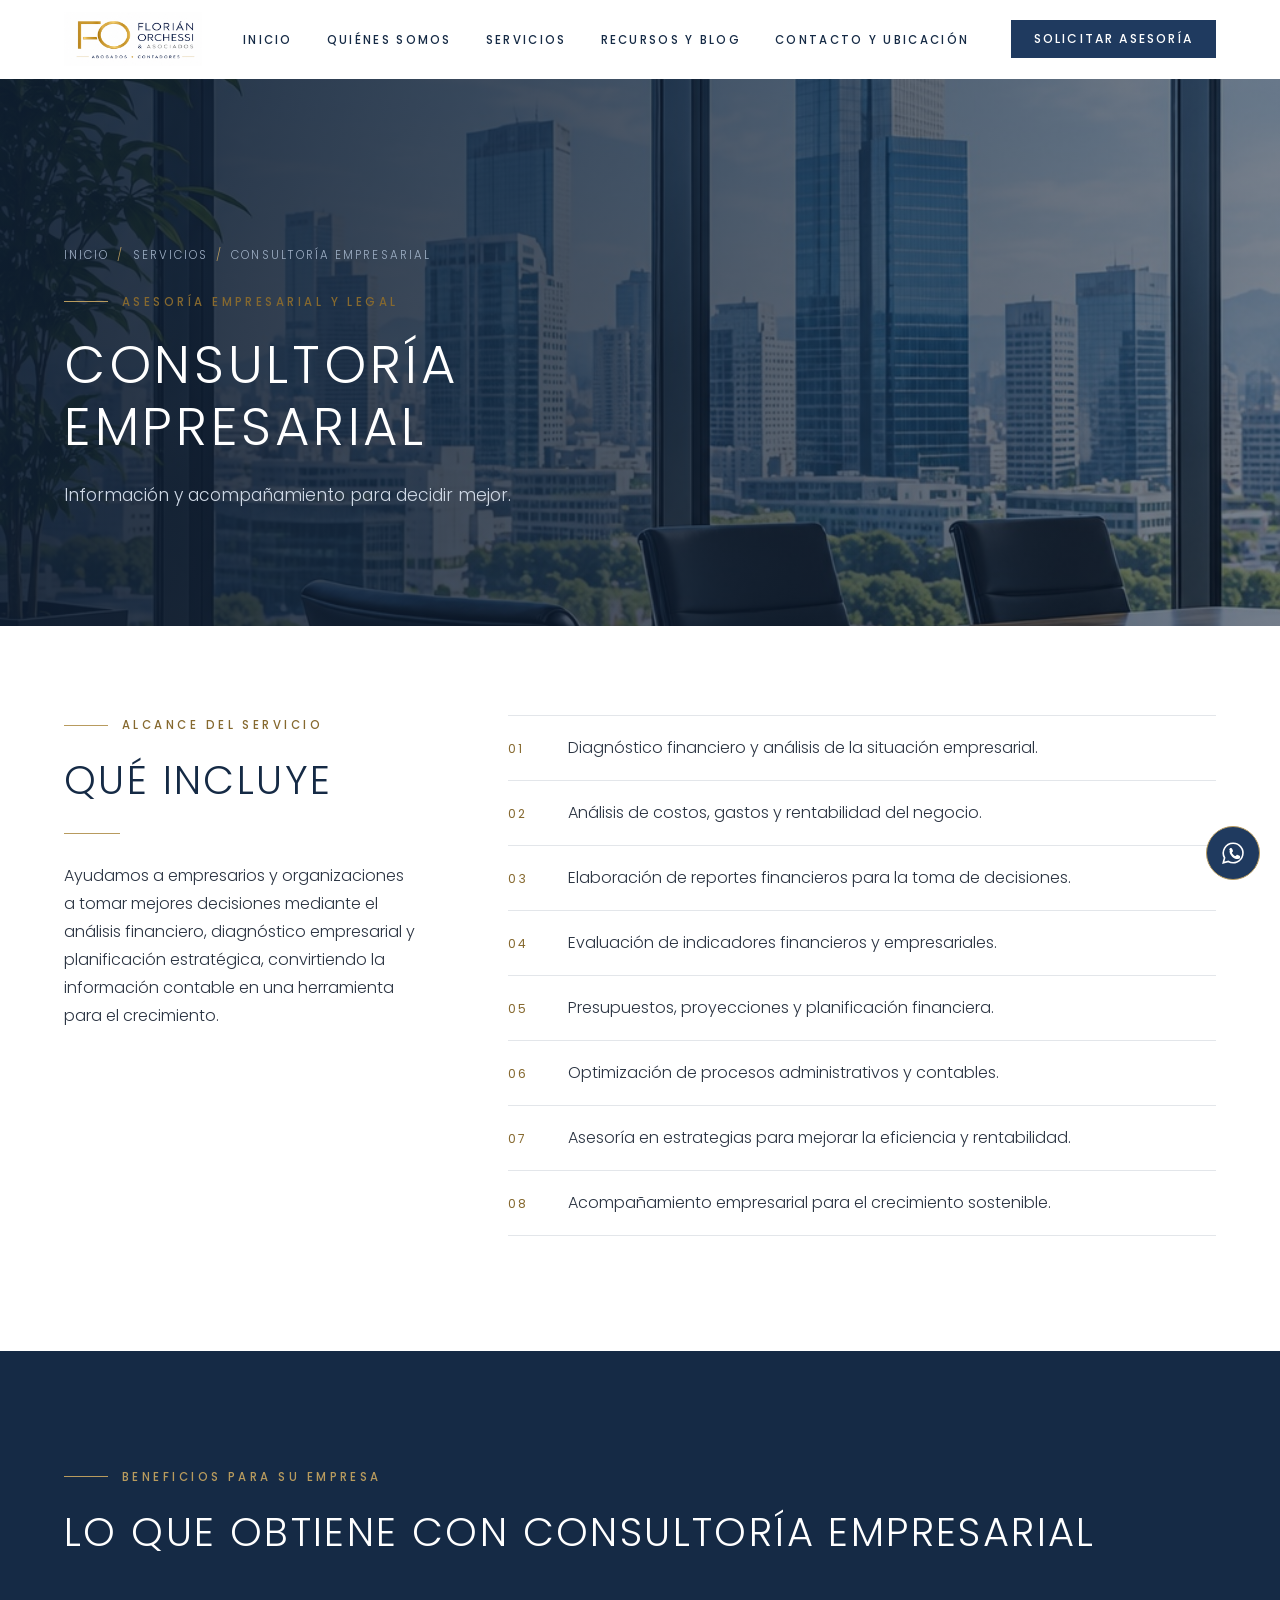
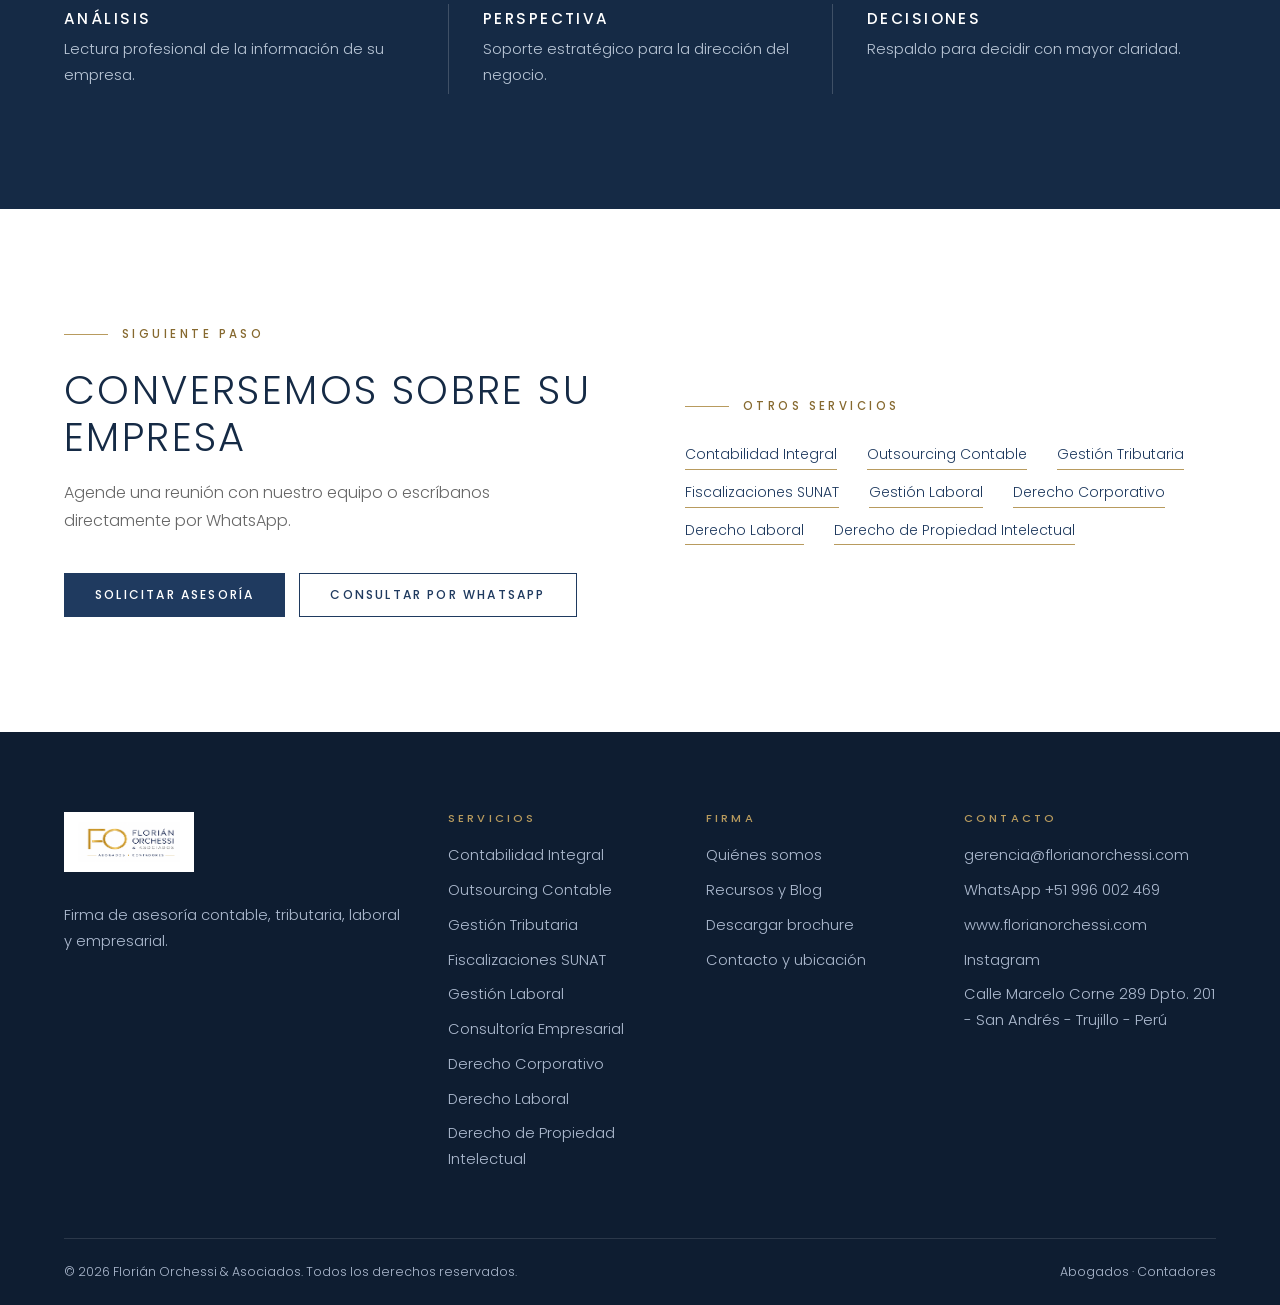
==== commit 1291b61c: "Update consultoria-empresarial.html" ====
--- a/consultoria-empresarial.html
+++ b/consultoria-empresarial.html
@@ -29,16 +29,16 @@
 <ul class="scope-list rv"><li><b>01</b><span>Diagnóstico financiero y análisis de la situación empresarial.</span></li><li><b>02</b><span>Análisis de costos, gastos y rentabilidad del negocio.</span></li><li><b>03</b><span>Elaboración de reportes financieros para la toma de decisiones.</span></li><li><b>04</b><span>Evaluación de indicadores financieros y empresariales.</span></li><li><b>05</b><span>Presupuestos, proyecciones y planificación financiera.</span></li><li><b>06</b><span>Optimización de procesos administrativos y contables.</span></li><li><b>07</b><span>Asesoría en estrategias para mejorar la eficiencia y rentabilidad.</span></li><li><b>08</b><span>Acompañamiento empresarial para el crecimiento sostenible.</span></li></ul></div></div></section>
 <section class="dark"><div class="wrap"><div class="rv"><span class="kicker">Beneficios para su empresa</span><h2>Lo que obtiene con Consultoría Empresarial</h2></div><div class="benefits"><div class="rv"><h3 style="color:#fff">Análisis</h3><p>Lectura profesional de la información de su empresa.</p></div><div class="rv"><h3 style="color:#fff">Perspectiva</h3><p>Soporte estratégico para la dirección del negocio.</p></div><div class="rv"><h3 style="color:#fff">Decisiones</h3><p>Respaldo para decidir con mayor claridad.</p></div></div></div></section>
 <section><div class="wrap split"><div class="rv"><span class="kicker">Siguiente paso</span><h2>Conversemos sobre su empresa</h2><p style="margin-top:18px">Agende una reunión con nuestro equipo o escríbanos directamente por WhatsApp.</p>
-<div class="actions"><a class="btn" href="index.html#contacto">Solicitar asesoría</a><a class="btn line" target="_blank" rel="noopener" href="https://wa.me/51949943032?text=Hola%2C%20quiero%20consultar%20sobre%20Consultoría%20Empresarial">Consultar por WhatsApp</a></div></div>
+<div class="actions"><a class="btn" href="index.html#contacto">Solicitar asesoría</a><a class="btn line" target="_blank" rel="noopener" href="https://wa.me/51996002469?text=Hola%2C%20quiero%20consultar%20sobre%20Consultoría%20Empresarial">Consultar por WhatsApp</a></div></div>
 <div class="rv"><span class="kicker">Otros servicios</span><div class="others"><a href="contabilidad-integral.html">Contabilidad Integral</a><a href="outsourcing-contable.html">Outsourcing Contable</a><a href="gestion-tributaria.html">Gestión Tributaria</a><a href="fiscalizaciones-sunat.html">Fiscalizaciones SUNAT</a><a href="gestion-laboral.html">Gestión Laboral</a><a href="derecho-corporativo.html">Derecho Corporativo</a><a href="derecho-laboral.html">Derecho Laboral</a><a href="derecho-propiedad-intelectual.html">Derecho de Propiedad Intelectual</a></div></div></div></section></main>
 <footer><div class="wrap"><div class="f-grid">
 <div><a class="f-logo" href="index.html"><img src="logo.png" alt="Florián Orchessi &amp; Asociados" width="102" height="40"></a>
 <p>Firma de asesoría contable, tributaria, laboral y empresarial.</p></div>
 <div><h4>Servicios</h4><ul><li><a href="contabilidad-integral.html">Contabilidad Integral</a></li><li><a href="outsourcing-contable.html">Outsourcing Contable</a></li><li><a href="gestion-tributaria.html">Gestión Tributaria</a></li><li><a href="fiscalizaciones-sunat.html">Fiscalizaciones SUNAT</a></li><li><a href="gestion-laboral.html">Gestión Laboral</a></li><li><a href="consultoria-empresarial.html">Consultoría Empresarial</a></li><li><a href="derecho-corporativo.html">Derecho Corporativo</a></li><li><a href="derecho-laboral.html">Derecho Laboral</a></li><li><a href="derecho-propiedad-intelectual.html">Derecho de Propiedad Intelectual</a></li></ul></div>
 <div><h4>Firma</h4><ul><li><a href="quienes-somos.html">Quiénes somos</a></li><li><a href="recursos.html">Recursos y Blog</a></li><li><a href="assets/docs/Brochure-Florian-Orchessi-Asociados.pdf" download>Descargar brochure</a></li><li><a href="index.html#contacto">Contacto y ubicación</a></li></ul></div>
-<div><h4>Contacto</h4><ul><li><a href="mailto:gerencia@florianorchessi.com">gerencia@florianorchessi.com</a></li><li><a href="https://wa.me/51949943032" target="_blank" rel="noopener">WhatsApp +51 949 943 032</a></li><li><a href="https://www.florianorchessi.com/">www.florianorchessi.com</a></li><li><a href="https://www.instagram.com/florianorchessicontadores/" target="_blank" rel="noopener">Instagram</a></li><li>Calle Marcelo Corne 289 Dpto. 201 - San Andrés - Trujillo - Perú</li></ul></div>
+<div><h4>Contacto</h4><ul><li><a href="mailto:gerencia@florianorchessi.com">gerencia@florianorchessi.com</a></li><li><a href="https://wa.me/51996002469" target="_blank" rel="noopener">WhatsApp +51 996 002 469</a></li><li><a href="https://www.florianorchessi.com/">www.florianorchessi.com</a></li><li><a href="https://www.instagram.com/florianorchessicontadores/" target="_blank" rel="noopener">Instagram</a></li><li>Calle Marcelo Corne 289 Dpto. 201 - San Andrés - Trujillo - Perú</li></ul></div>
 </div>
 <div class="f-bot"><span>© 2026 Florián Orchessi &amp; Asociados. Todos los derechos reservados.</span><span>Abogados · Contadores</span></div></div></footer>
-<a class="wa" href="https://wa.me/51949943032?text=Hola%2C%20quiero%20más%20información%20sobre%20sus%20servicios" target="_blank" rel="noopener" aria-label="Escribir por WhatsApp"><svg viewBox="0 0 24 24" aria-hidden="true"><path d="M12 3a9 9 0 0 0-7.8 13.4L3 21l4.7-1.2A9 9 0 1 0 12 3Z" fill="none" stroke="currentColor" stroke-width="1.5"/><path d="M8.5 8.7c.2-.7 1-1.4 1.7-1.3.4 0 .8.3 1.1 1l.6 1.3c.2.4.1.8-.2 1.1l-.5.6c-.2.2-.2.5 0 .8.6 1 1.6 2 2.6 2.5.3.2.6.1.8-.1l.6-.6c.3-.3.7-.4 1.1-.2l1.3.6c.6.3 1 .7 1 1.2.1.8-.6 1.5-1.3 1.8-1.9.7-4.3-.2-6.1-2-1.8-1.8-2.8-4.1-2.2-5.9Z" fill="currentColor"/></svg></a>
+<a class="wa" href="https://wa.me/51996002469?text=Hola%2C%20quiero%20más%20información%20sobre%20sus%20servicios" target="_blank" rel="noopener" aria-label="Escribir por WhatsApp"><svg viewBox="0 0 24 24" aria-hidden="true"><path d="M12 3a9 9 0 0 0-7.8 13.4L3 21l4.7-1.2A9 9 0 1 0 12 3Z" fill="none" stroke="currentColor" stroke-width="1.5"/><path d="M8.5 8.7c.2-.7 1-1.4 1.7-1.3.4 0 .8.3 1.1 1l.6 1.3c.2.4.1.8-.2 1.1l-.5.6c-.2.2-.2.5 0 .8.6 1 1.6 2 2.6 2.5.3.2.6.1.8-.1l.6-.6c.3-.3.7-.4 1.1-.2l1.3.6c.6.3 1 .7 1 1.2.1.8-.6 1.5-1.3 1.8-1.9.7-4.3-.2-6.1-2-1.8-1.8-2.8-4.1-2.2-5.9Z" fill="currentColor"/></svg></a>
 <script src="script.js"></script>
-</body></html>+</body></html>
